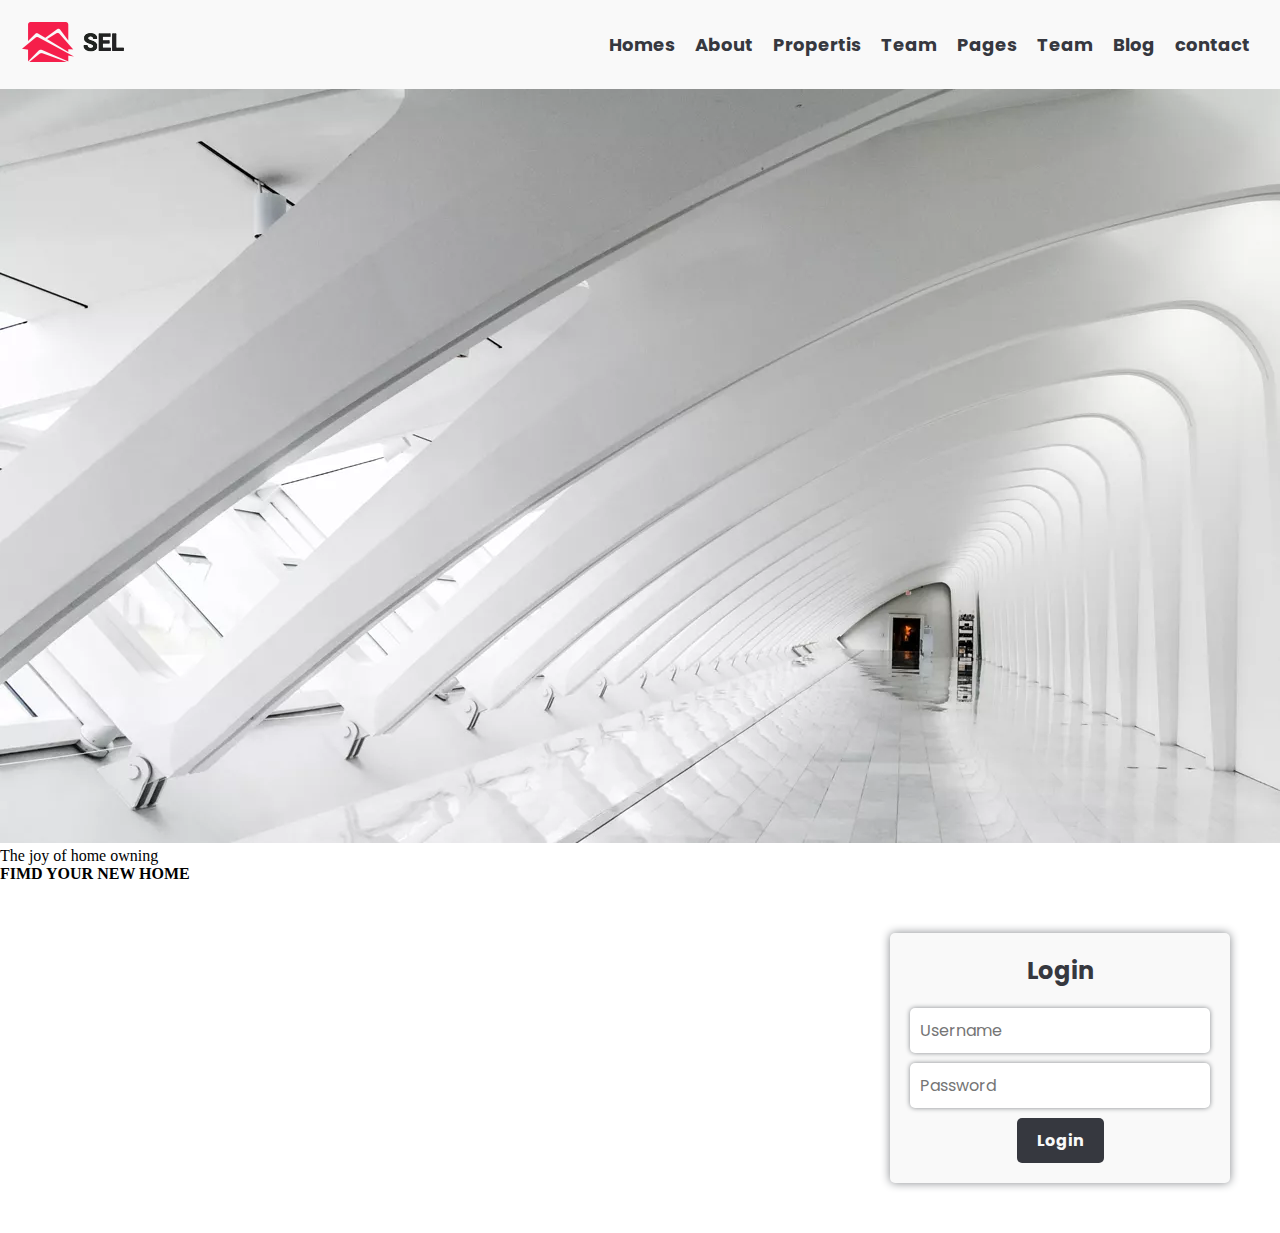
==== index.html @ fe1a4eed "Add files via upload" ====
<!DOCTYPE html>
<html lang="en">
<head>
    <meta charset="UTF-8">
    <meta name="viewport" content="width=device-width, initial-scale=1.0">
    <link rel="stylesheet" href="style.css">
    <title>Document</title>
</head>
<body>
    <!DOCTYPE html>
    <html lang="en">
    <head>
        <meta charset="UTF-8">
        <meta name="viewport" content="width=device-width, initial-scale=1.0">
        <link rel="stylesheet" href="styles.css">
        <title>Responsive Navbar Hamburger</title>
    </head>
    <body>
        <header class="header">
            <!-- Logo -->
            <a href="logo.png.webp" class="logo"><img src="logo.png.webp" alt=""></a>
            <!-- Hamburger icon -->
           
            <label class="hamb" for="side-menu"><span class="hamb-line"></span></label>
            <!-- Menu -->
            <nav class="nav">
                <ul class="menu">
                    <li><a href="#">Homes</a></li>
                    <li><a href="#">About</a></li>
                    <li><a href="#">Propertis</a></li>
                    <li><a href="#">Team</a></li>
                    <li><a href="#">Pages</a></li> 
                    <li><a href="#">Team</a></li>
                    <li><a href="#">Blog</a> </li>
                    <li><a href="#">contact</a></li>
                </ul>
            </nav>
        </header>
    <div class="bigpic">
        <img src="home-banner.jpg.webp" alt="" >
        <P class="para-pic">The joy of home owning</P>
        <div class="para-heading"><h4>FIMD YOUR NEW HOME</h4></div>
        <div class="form">
            <form class="login-form">
                <h2 class="login-title">Login</h2>
                <div class="input-field">
                    <input type="text" placeholder="Username" class="input">
                </div>
                <div class="input-field">
                    <input type="password" placeholder="Password" class="input">
                </div>
                <button class="login-btn">Login</button>
            </form>
        </div>

    </div>
    </body>


    </html>
</body>
</html>
---- style.css ----
/* Theming */
@import url("https://fonts.googleapis.com/css2?family=Poppins:wght@400;700&display=swap"); /* import font */

:root{
    --white: #ffffff;
    --black: #36383F;
    --gray: #85888C;
} /* variables*/

/* Reset */
* {
    margin: 0;
    padding: 0;
    box-sizing: border-box;
}

/* Header */
.header {
    display: flex;
    justify-content: space-between;
    align-items: center;
    padding: 20px;
    background-color: var(--white);
}

/* Logo */
.logo {
    font-family: apple-system, BlinkMacSystemFont, "Segoe UI", Roboto, "Helvetica Neue", Arial, sans-serif, "Apple Color Emoji", "Segoe UI Emoji", "Segoe UI Symbol"; sans-serif;
    font-size: 24px;
    font-weight: 700;
    color: var(--black);
    text-decoration: none;
}

/* Hamburger */
.hamb {
    display: none;
    cursor: pointer;
}

.hamb-line {
    width: 30px;
    height: 3px;
    background-color: var(--black);
    margin: 6px 0;
    transition: all 0.3s;
}

/* Menu */
.nav {
    display: flex;
    align-items: center;
}

.menu {
    display: flex;
    list-style-type: none;
}

.menu li a {
    font-family: 'Poppins', sans-serif;
    font-size: 18px;
    font-weight: 700;
    color: var(--black);
    text-decoration: none;
    margin: 0 10px;
}

/* Responsive */
@media (max-width: 768px) {
    .nav {
        display: none;
    }

    .hamb {
        display: block;
    }

    .side-menu:checked ~ .nav {
        display: block;
    }

    .menu li a {
        display: block;
        padding: 10px 0;
        border-bottom: 1px solid var(--gray);
    }
}
/* Theming */
@import url("https://fonts.googleapis.com/css2?family=Poppins:wght@400;700&display=swap"); /* import font */

:root{
    --white: #f9f9f9;
    --black: #36383F;
    --gray: #85888C;
} /* variables*/

/* Reset */
* {
    margin: 0;
    padding: 0;
    box-sizing: border-box;
}

/* Login Form */
.login-form {
    display: flex;
    flex-direction: column;
    align-items: center;
    padding: 20px;
    background-color: var(--white);
    width: 300px;
    margin: 50px auto;
    border-radius: 5px;
    box-shadow: 0 0 10px var(--gray);
    float: right;
    overflow: auto;
    margin-right: 50px;
    box-sizing: unset;

}

.login-title {
    font-family: 'Poppins', sans-serif;
    font-size: 24px;
    font-weight: 700;
    color: var(--black);
    margin-bottom: 20px;
}

.input-field {
    margin-bottom: 10px;
    width: 100%;
}

.input {
    font-family: 'Poppins', sans-serif;
    font-size: 16px;
    font-weight: 400;
    color: var(--black);
    padding: 10px;
    border: none;
    border-radius: 5px;
    box-shadow: 0 0 5px var(--gray);
    width: 100%;
}

.input:focus {
    outline: none;
    box-shadow: 0 0 5px var(--black);
}

.login-btn {
    font-family: 'Poppins', sans-serif;
    font-size: 16px;
    font-weight: 700;
    color: var(--white);
    padding: 10px 20px;
    border: none;
    border-radius: 5px;
    background-color: var(--black);
    cursor: pointer;
    transition: all 0.3s;
}

.login-btn:hover {
    background-color: var(--gray);
}
.form{

}
.bigpic{
    
}
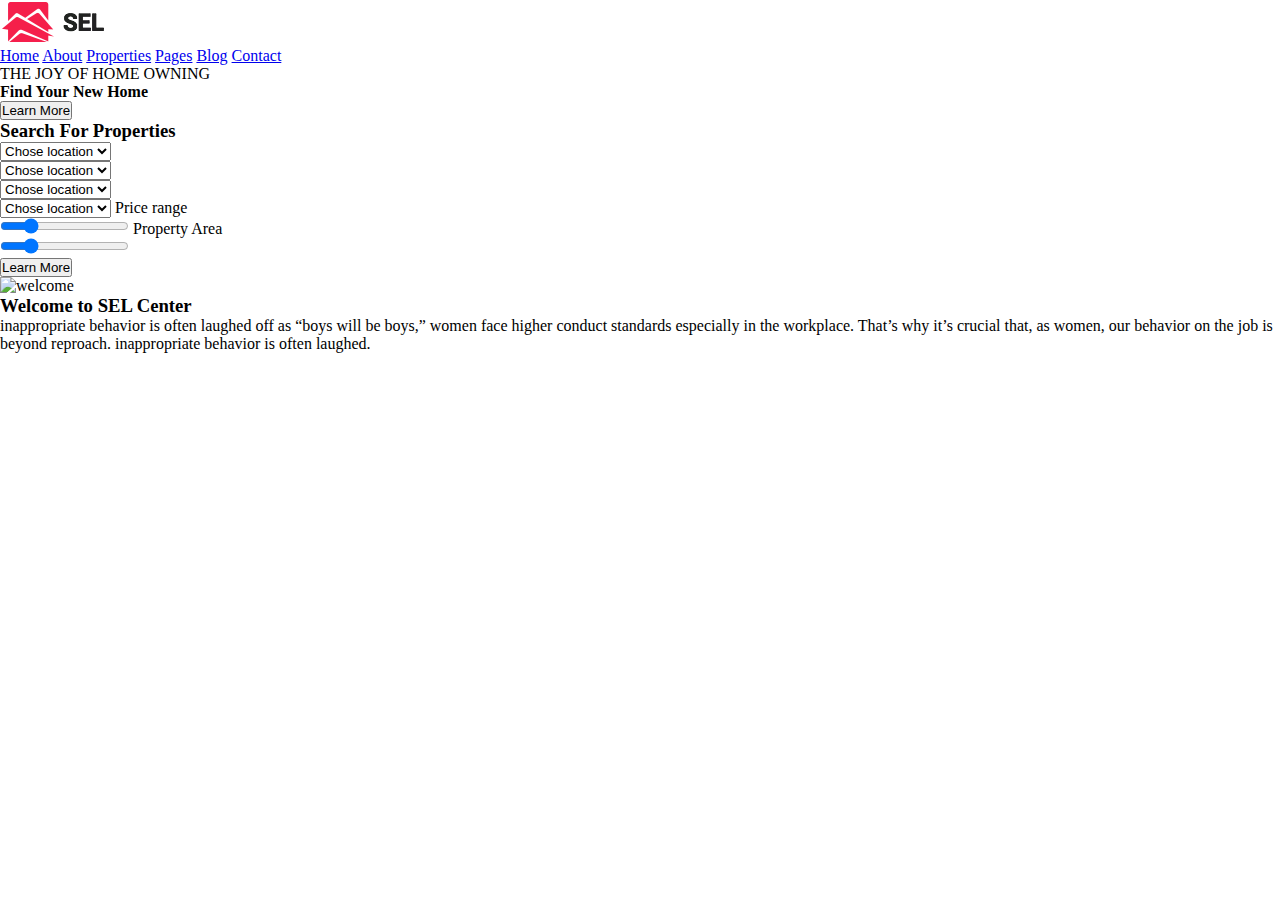
==== commit 5897b056: "Add files via upload" ====
--- a/index.html
+++ b/index.html
@@ -1,62 +1,106 @@
 <!DOCTYPE html>
 <html lang="en">
+
 <head>
+  <meta charset="UTF-8">
+  <meta name="viewport" content="width=device-width, initial-scale=1.0">
+  <link rel="stylesheet" href="style.css">
+  <title> REAL ESTATE</title>
+</head>
+
+<body>
+
+  <head>
     <meta charset="UTF-8">
     <meta name="viewport" content="width=device-width, initial-scale=1.0">
-    <link rel="stylesheet" href="style.css">
-    <title>Document</title>
-</head>
-<body>
-    <!DOCTYPE html>
-    <html lang="en">
-    <head>
-        <meta charset="UTF-8">
-        <meta name="viewport" content="width=device-width, initial-scale=1.0">
-        <link rel="stylesheet" href="styles.css">
-        <title>Responsive Navbar Hamburger</title>
-    </head>
-    <body>
-        <header class="header">
-            <!-- Logo -->
-            <a href="logo.png.webp" class="logo"><img src="logo.png.webp" alt=""></a>
-            <!-- Hamburger icon -->
-           
-            <label class="hamb" for="side-menu"><span class="hamb-line"></span></label>
-            <!-- Menu -->
-            <nav class="nav">
-                <ul class="menu">
-                    <li><a href="#">Homes</a></li>
-                    <li><a href="#">About</a></li>
-                    <li><a href="#">Propertis</a></li>
-                    <li><a href="#">Team</a></li>
-                    <li><a href="#">Pages</a></li> 
-                    <li><a href="#">Team</a></li>
-                    <li><a href="#">Blog</a> </li>
-                    <li><a href="#">contact</a></li>
-                </ul>
-            </nav>
-        </header>
-    <div class="bigpic">
-        <img src="home-banner.jpg.webp" alt="" >
-        <P class="para-pic">The joy of home owning</P>
-        <div class="para-heading"><h4>FIMD YOUR NEW HOME</h4></div>
-        <div class="form">
-            <form class="login-form">
-                <h2 class="login-title">Login</h2>
-                <div class="input-field">
-                    <input type="text" placeholder="Username" class="input">
-                </div>
-                <div class="input-field">
-                    <input type="password" placeholder="Password" class="input">
-                </div>
-                <button class="login-btn">Login</button>
-            </form>
-        </div>
+    <link rel="stylesheet" href="styles.css">
+    <title>Responsive Navbar Hamburger</title>
+  </head>
+  <header>
+    <nav>
+      <div class="nav-brand">
+        <a href="#"><img src="logo.png.webp" alt=""></a>
+      </div>
+      <div class="hamburger">
+        <span></span>
+        <span></span>
+        <span></span>
+      </div>
+      <div class="nav-links">
+        <a href="#Menu">Home</a>
+        <a href="#Reservations">About</a>
+        <a href="#Special Offers">Properties</a>
+        <a href="#Special Offers">Pages</a>
+        <a href="#Special Offers">Blog</a>
+        <a href="#Contact">Contact</a>
+      </div>
+      <div class="social-links">
+        <a href="#" class="fa fa-facebook"></a>
+        <a href="#" class="fa fa-twitter"></a>
+        <a href="#" class="fa fa-instagram"></a>
+      </div>
+    </nav>
+  </header>
+  <div class="hiro-sec" id="blackbox">
+    <div class="left">
+      <p>THE JOY OF HOME OWNING</p>
+      <h4>Find Your New Home</h4>
+      <button class="button-24" role="button">Learn More</button>
 
     </div>
-    </body>
+    <div class="right">
+      <h3>Search For Properties</h3>
+      <div><select name="cars" id="cars">
+          <option value="volvo">Chose location</option>
+          <option value="saab">Saab</option>
+          <option value="opel">Opel</option>
+          <option value="audi">Audi</option>
+        </select>
+      </div>
+      <div><select name="cars" id="inputbox">
+          <option value="volvo">Chose location</option>
+          <option value="saab">Saab</option>
+          <option value="opel">Opel</option>
+          <option value="audi">Audi</option>
+        </select>
+      </div>
+      <div><select name="cars" id="inputbox">
+          <option value="volvo">Chose location</option>
+          <option value="saab">Saab</option>
+          <option value="opel">Opel</option>
+          <option value="audi">Audi</option>
+        </select>
+      </div>
+      <div><select name="cars" id="inputbox">
+          <option value="volvo">Chose location</option>
+          <option value="saab">Saab</option>
+          <option value="opel">Opel</option>
+          <option value="audi">Audi</option>
+        </select>
+        <label class="rangelable" for="range"> Price range</label><br>
+        <input type="range" class="range-form" value="20">
+        <label class="rangelable" for="range"> Property Area</label><br>
+        <input type="range" class="range-form" value="20">
+      </div>
+      <button class="button15" role="button">Learn More</button>
+    </div>
+  </div>
+  <div class="hirosec-2">
+    <img src="welcome-1.jpg.webp" alt="welcome">
+    <div class="hc2-word">
+      <h3>Welcome to SEL Center</h3>
+      <p>inappropriate behavior is often laughed off as “boys will be boys,” women face
+        higher conduct standards especially in the workplace. That’s why it’s crucial
+        that, as women, our behavior on the job is beyond reproach. inappropriate
+        behavior is often laughed.</p>
 
 
-    </html>
+    </div>
+  </div>
+
+
+
+
 </body>
+
 </html>